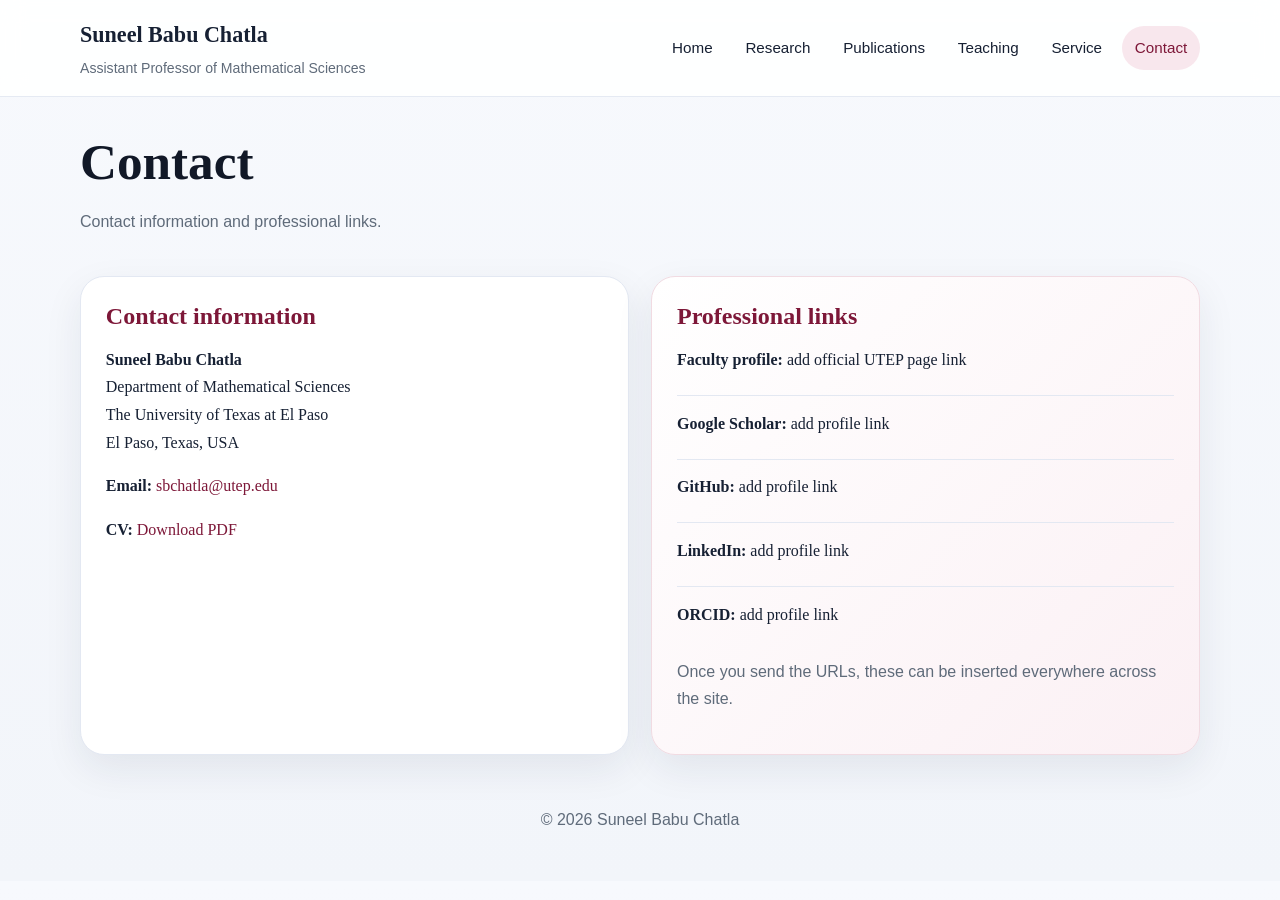
==== contact.html @ 70b5561d "Add files via upload" ====
<!DOCTYPE html>
<html lang="en">
<head>
<meta charset="UTF-8" />
<meta name="viewport" content="width=device-width, initial-scale=1.0" />
<title>Suneel Babu Chatla | Contact</title>
<meta name="description" content="Contact" />
<link rel="stylesheet" href="styles.css" />
</head>
<body>
<header><div class="container topbar"><div class="brand-block"><div class="site-title">Suneel Babu Chatla</div><div class="site-subtitle">Assistant Professor of Mathematical Sciences</div></div><nav><a class="" href="index.html">Home</a><a class="" href="research.html">Research</a><a class="" href="publications.html">Publications</a><a class="" href="teaching.html">Teaching</a><a class="" href="service.html">Service</a><a class="active" href="contact.html">Contact</a></nav></div></header>
<main>
<section class="page-title container">
  <h1>Contact</h1>
  <p>Contact information and professional links.</p>
</section>
<section>
  <div class="container two-col">
    <div class="card">
      <h2>Contact information</h2>
      <p><strong>Suneel Babu Chatla</strong><br>
      Department of Mathematical Sciences<br>
      The University of Texas at El Paso<br>
      El Paso, Texas, USA</p>
      <p><strong>Email:</strong> <a href="mailto:sbchatla@utep.edu">sbchatla@utep.edu</a></p>
      <p><strong>CV:</strong> <a href="cv-Suneel.pdf" target="_blank">Download PDF</a></p>
    </div>
    <div class="card highlight">
      <h2>Professional links</h2>
      <ul class="list-clean">
        <li><strong>Faculty profile:</strong> add official UTEP page link</li>
        <li><strong>Google Scholar:</strong> add profile link</li>
        <li><strong>GitHub:</strong> add profile link</li>
        <li><strong>LinkedIn:</strong> add profile link</li>
        <li><strong>ORCID:</strong> add profile link</li>
      </ul>
      <p class="muted">Once you send the URLs, these can be inserted everywhere across the site.</p>
    </div>
  </div>
</section>
</main>
<footer><div class="container">© 2026 Suneel Babu Chatla</div></footer>
</body></html>
---- styles.css ----
:root {
  --bg: #f4f6fb;
  --surface: rgba(255,255,255,0.82);
  --card: #ffffff;
  --text: #162033;
  --muted: #5f6b7a;
  --accent: #7d1738;
  --accent-2: #b23a5b;
  --accent-soft: #f8e7ed;
  --border: #e3e8f2;
  --shadow: 0 14px 38px rgba(27, 39, 61, 0.08);
  --shadow-soft: 0 8px 24px rgba(27, 39, 61, 0.05);
  --maxw: 1120px;
}
*{box-sizing:border-box}
html{scroll-behavior:smooth}
body{margin:0;font-family:Georgia,"Times New Roman",serif;background:linear-gradient(180deg,#f7f9fd 0%,#f2f5fa 100%);color:var(--text);line-height:1.72}
a{color:var(--accent);text-decoration:none} a:hover{text-decoration:underline}
.container{width:min(94%,var(--maxw));margin:0 auto}
header{position:sticky;top:0;z-index:100;background:rgba(255,255,255,0.88);backdrop-filter:blur(12px);border-bottom:1px solid rgba(227,232,242,.9)}
.topbar{display:flex;align-items:center;justify-content:space-between;gap:1rem;padding:1rem 0}
.brand-block{display:flex;flex-direction:column;gap:.1rem}
.site-title{font-size:1.38rem;font-weight:700;color:var(--text)}
.site-subtitle{font-family:Arial,Helvetica,sans-serif;color:var(--muted);font-size:.88rem}
nav{display:flex;flex-wrap:wrap;gap:.45rem;font-family:Arial,Helvetica,sans-serif;font-size:.95rem}
nav a{color:var(--text);padding:.55rem .8rem;border-radius:999px;transition:.2s ease}
nav a:hover,nav a.active{background:var(--accent-soft);text-decoration:none;color:var(--accent)}
main section{padding:1.2rem 0}
.hero{padding:2.5rem 0 1.2rem}
.hero-grid{display:grid;grid-template-columns:1.8fr .95fr;gap:1.4rem;align-items:start}
.card{background:var(--card);border:1px solid var(--border);border-radius:24px;padding:1.55rem;box-shadow:var(--shadow)}
.card.soft{box-shadow:var(--shadow-soft)}
.hero-card{padding:2rem;background:linear-gradient(135deg,#ffffff 0%,#fff8fb 100%)}
.eyebrow{font-family:Arial,Helvetica,sans-serif;text-transform:uppercase;letter-spacing:.08em;font-size:.78rem;color:var(--accent-2);font-weight:700;margin-bottom:.8rem}
h1,h2,h3{margin-top:0;line-height:1.18;color:#111827} h1{font-size:clamp(2.1rem,4vw,3.25rem);margin-bottom:.5rem} h2{font-size:1.5rem;color:var(--accent);margin-bottom:1rem} h3{font-size:1.1rem;margin-bottom:.6rem}
.subtitle{font-family:Arial,Helvetica,sans-serif;font-size:1.06rem;color:var(--muted);max-width:52rem;margin-bottom:1rem}
.lead{font-size:1.06rem}
.muted,.meta,.mini-heading{font-family:Arial,Helvetica,sans-serif;color:var(--muted)}
.mini-heading{text-transform:uppercase;letter-spacing:.06em;font-size:.78rem;font-weight:700;margin-bottom:.55rem}
.button-row{display:flex;flex-wrap:wrap;gap:.75rem;margin-top:1.3rem}
.btn{display:inline-flex;align-items:center;justify-content:center;padding:.78rem 1.02rem;border-radius:12px;border:1px solid var(--accent);font-family:Arial,Helvetica,sans-serif;font-size:.95rem;font-weight:600;transition:.2s ease}
.btn.primary{background:var(--accent);color:#fff}.btn.secondary{background:#fff;color:var(--accent)}
.btn:hover{text-decoration:none;transform:translateY(-1px)}
.stat-grid{display:grid;grid-template-columns:repeat(3,1fr);gap:.8rem;margin-top:1.2rem}
.stat{padding:1rem;border:1px solid var(--border);border-radius:18px;background:#fff}.stat strong{display:block;font-size:1.45rem;color:var(--accent);line-height:1.1}.stat span{font-family:Arial,Helvetica,sans-serif;font-size:.88rem;color:var(--muted)}
.quick-links{display:grid;gap:.75rem;margin-top:1rem}.quick-links a{display:flex;justify-content:space-between;align-items:center;padding:.9rem 1rem;border:1px solid var(--border);border-radius:16px;background:#fff;color:var(--text);font-family:Arial,Helvetica,sans-serif}.quick-links a:hover{text-decoration:none;border-color:#d3dae8;transform:translateY(-1px)}
.two-col{display:grid;grid-template-columns:1fr 1fr;gap:1.4rem}.three-col{display:grid;grid-template-columns:repeat(3,1fr);gap:1rem}
.page-title{padding:2.2rem 0 .3rem}.page-title h1{margin-bottom:.4rem}.page-title p{max-width:54rem;color:var(--muted);font-family:Arial,Helvetica,sans-serif}
.feature-list,.pub-list,ul{padding-left:1.2rem}.feature-list li,.pub-list li,li+li{margin-top:.5rem}
.list-clean{list-style:none;padding:0;margin:0}.list-clean li{padding:.85rem 0;border-top:1px solid var(--border)}.list-clean li:first-child{border-top:none;padding-top:0}
.section-grid{display:grid;gap:1rem}
.highlight{background:linear-gradient(135deg,#fff 0%,#fbf0f4 100%);border:1px solid #f1dbe2}
.kicker{display:inline-block;background:var(--accent-soft);color:var(--accent);font-family:Arial,Helvetica,sans-serif;font-size:.82rem;font-weight:700;padding:.35rem .7rem;border-radius:999px;margin-bottom:.9rem}
footer{text-align:center;color:var(--muted);font-family:Arial,Helvetica,sans-serif;padding:2rem 0 3rem}
@media (max-width: 950px){.hero-grid,.two-col,.three-col,.stat-grid{grid-template-columns:1fr}.topbar{flex-direction:column;align-items:flex-start}}
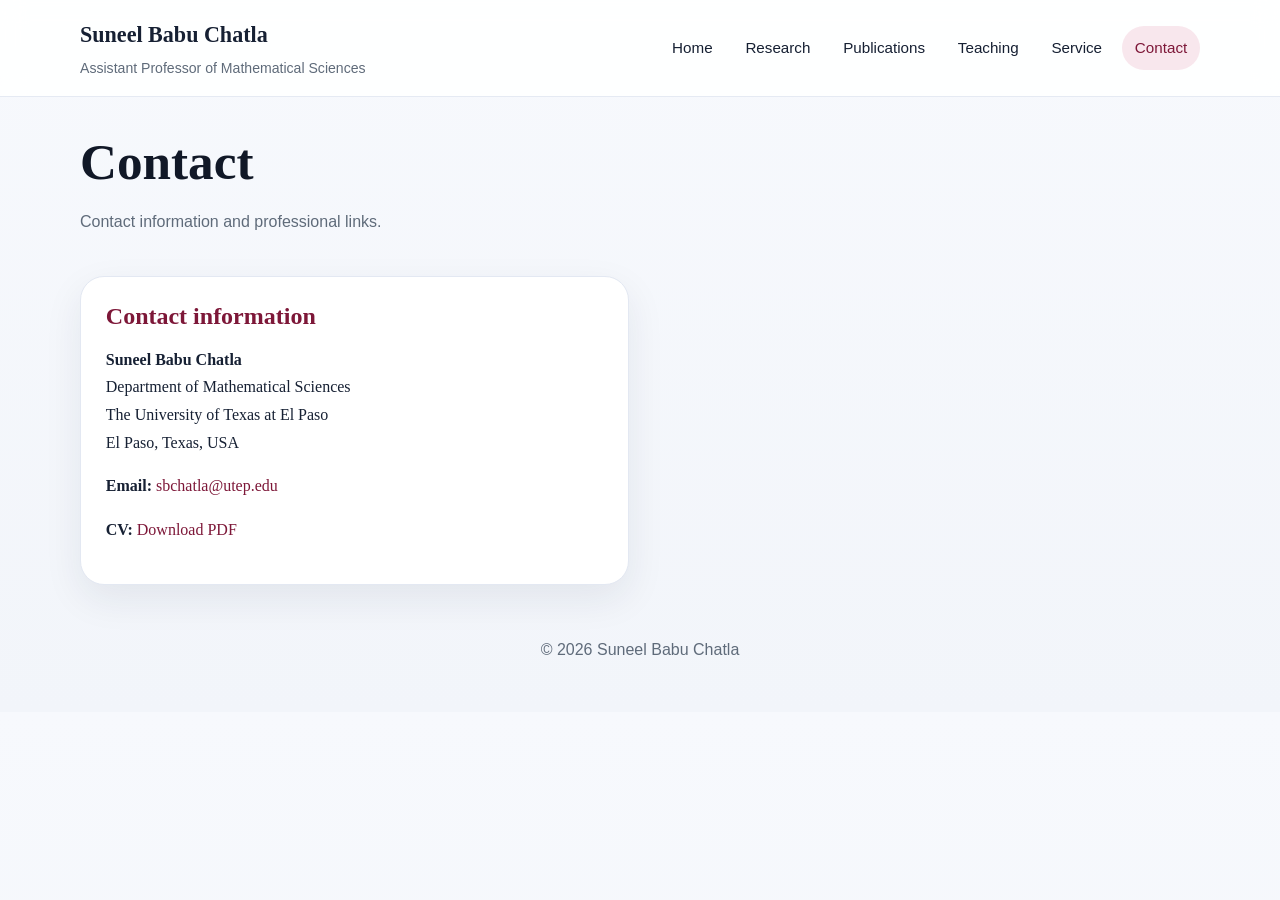
==== commit d636b8d5: "Comment out professional links section Commented out the professional links section in contact.html." ====
--- a/contact.html
+++ b/contact.html
@@ -25,7 +25,7 @@
       <p><strong>Email:</strong> <a href="mailto:sbchatla@utep.edu">sbchatla@utep.edu</a></p>
       <p><strong>CV:</strong> <a href="cv-Suneel.pdf" target="_blank">Download PDF</a></p>
     </div>
-    <div class="card highlight">
+   <!-- <div class="card highlight">
       <h2>Professional links</h2>
       <ul class="list-clean">
         <li><strong>Faculty profile:</strong> add official UTEP page link</li>
@@ -35,9 +35,9 @@
         <li><strong>ORCID:</strong> add profile link</li>
       </ul>
       <p class="muted">Once you send the URLs, these can be inserted everywhere across the site.</p>
-    </div>
+    </div>  -->
   </div>
 </section>
 </main>
 <footer><div class="container">© 2026 Suneel Babu Chatla</div></footer>
-</body></html>+</body></html>
--- a/styles.css
+++ b/styles.css
@@ -53,4 +53,39 @@
 .highlight{background:linear-gradient(135deg,#fff 0%,#fbf0f4 100%);border:1px solid #f1dbe2}
 .kicker{display:inline-block;background:var(--accent-soft);color:var(--accent);font-family:Arial,Helvetica,sans-serif;font-size:.82rem;font-weight:700;padding:.35rem .7rem;border-radius:999px;margin-bottom:.9rem}
 footer{text-align:center;color:var(--muted);font-family:Arial,Helvetica,sans-serif;padding:2rem 0 3rem}
+.profile-links {
+  margin-top: 1rem;
+  display: flex;
+  flex-wrap: wrap;
+  gap: 0.8rem;
+}
+
+.profile-btn {
+  display: inline-block;
+  padding: 0.6rem 1.1rem;
+  border: 1px solid #d7b7c2;
+  border-radius: 999px;
+  color: #8b1e3f;
+  background: #faf3f6;
+  text-decoration: none;
+  font-size: 1rem;
+  font-weight: 600;
+}
+
+.profile-btn:hover {
+  background: #8b1e3f;
+  color: white;
+  text-decoration: none;
+}
 @media (max-width: 950px){.hero-grid,.two-col,.three-col,.stat-grid{grid-template-columns:1fr}.topbar{flex-direction:column;align-items:flex-start}}
+
+
+.simple-home{padding:2.5rem 0 1.5rem}
+.simple-home-grid{display:grid;grid-template-columns:minmax(240px,320px) 1fr;gap:1.5rem;align-items:start}
+.home-photo-wrap{padding:1rem}
+.home-photo{width:100%;aspect-ratio:3/4;object-fit:cover;object-position:center 28%;display:block;border-radius:18px}
+.simple-bio-card{padding:1.8rem 1.9rem}
+.simple-bio-card p{margin:.85rem 0}
+.simple-links-note{margin-top:1rem}
+
+@media (max-width: 950px){.simple-home-grid{grid-template-columns:1fr}.home-photo-wrap{max-width:360px;margin:0 auto}}
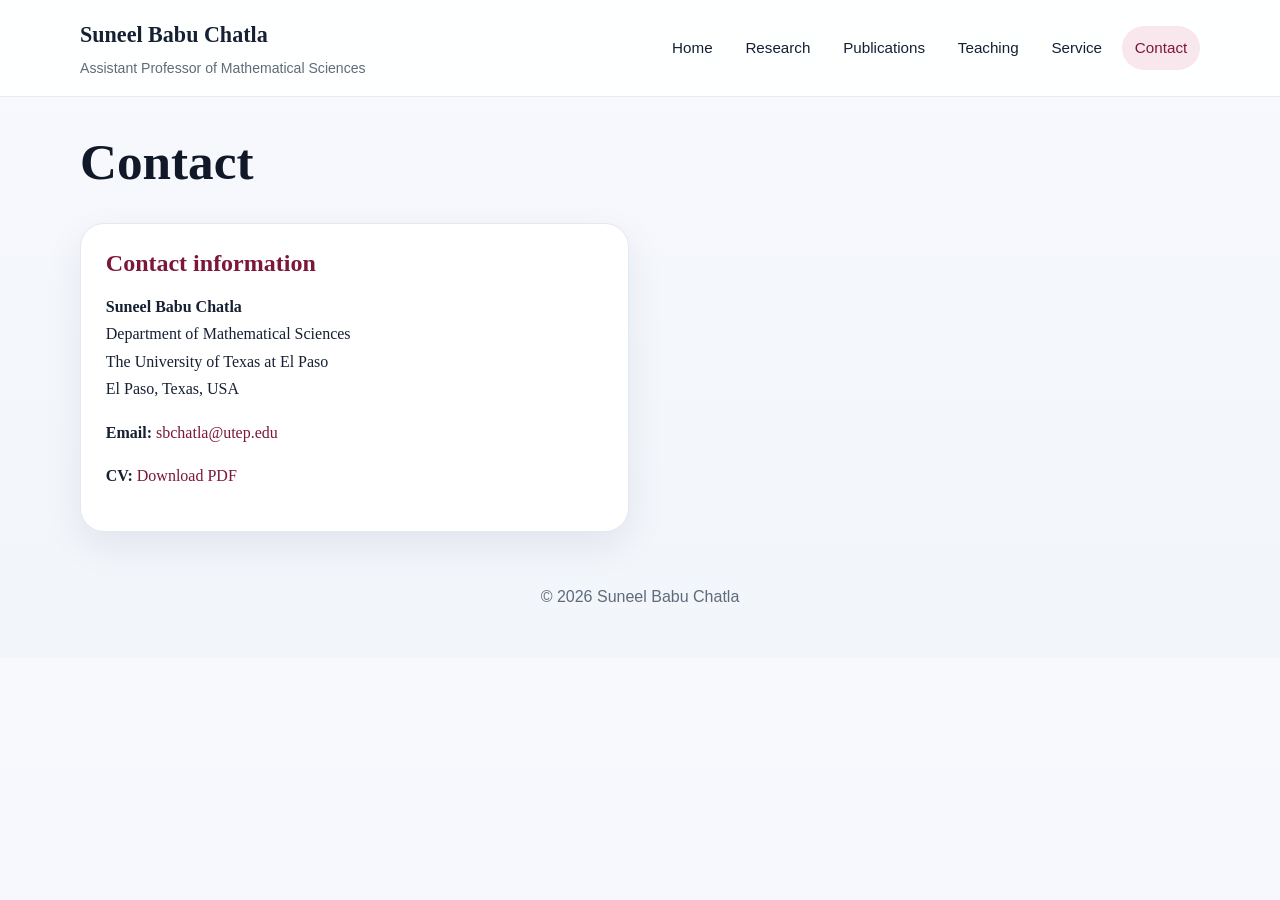
==== commit bc5f33d0: "Comment out contact information paragraph Commented out the contact information paragraph." ====
--- a/contact.html
+++ b/contact.html
@@ -12,7 +12,7 @@
 <main>
 <section class="page-title container">
   <h1>Contact</h1>
-  <p>Contact information and professional links.</p>
+<!--  <p>Contact information and professional links.</p> -->
 </section>
 <section>
   <div class="container two-col">
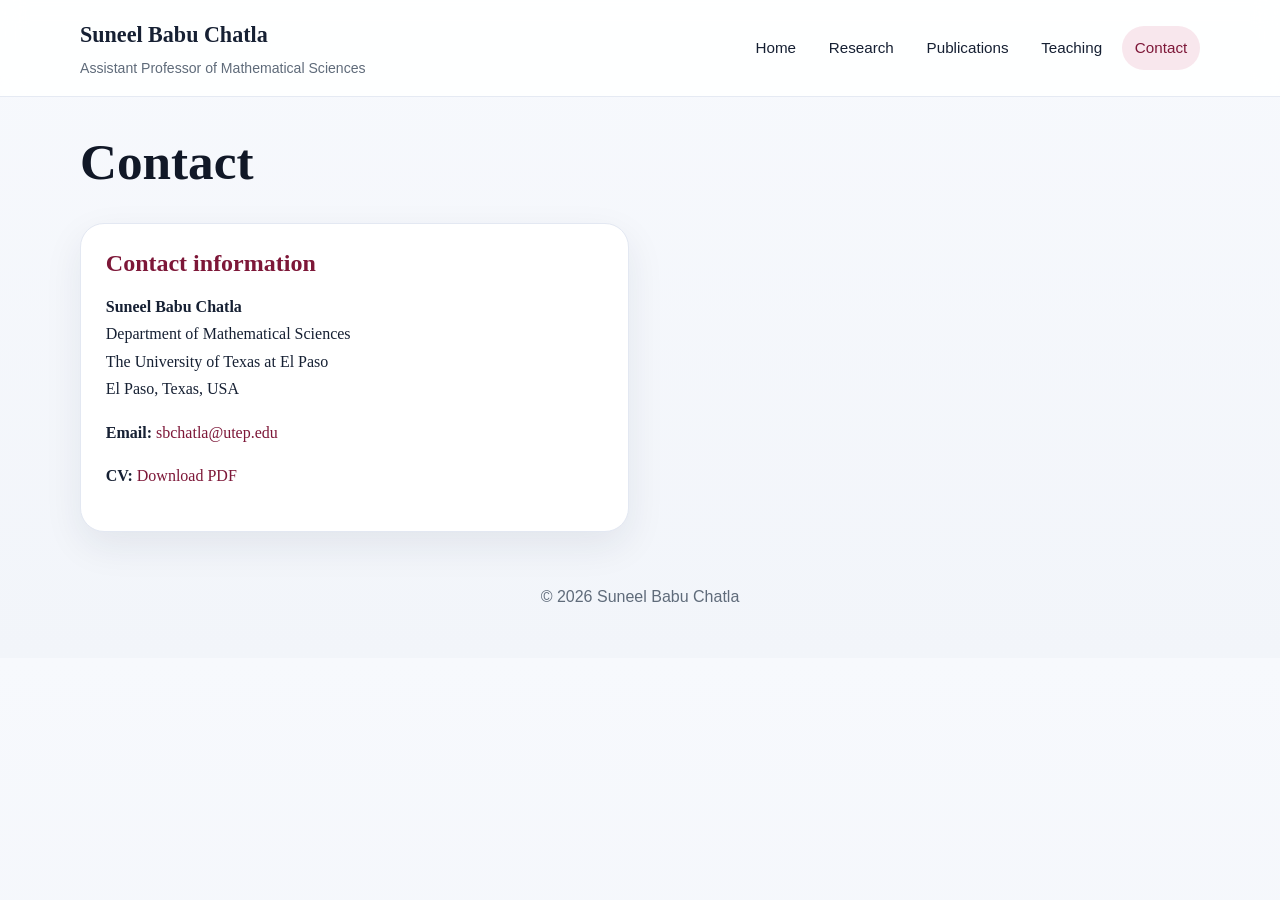
==== commit 15c8d620: "Fix duplicate header in contact.html" ====
--- a/contact.html
+++ b/contact.html
@@ -8,7 +8,7 @@
 <link rel="stylesheet" href="styles.css" />
 </head>
 <body>
-<header><div class="container topbar"><div class="brand-block"><div class="site-title">Suneel Babu Chatla</div><div class="site-subtitle">Assistant Professor of Mathematical Sciences</div></div><nav><a class="" href="index.html">Home</a><a class="" href="research.html">Research</a><a class="" href="publications.html">Publications</a><a class="" href="teaching.html">Teaching</a><a class="" href="service.html">Service</a><a class="active" href="contact.html">Contact</a></nav></div></header>
+<header><div class="container topbar"><div class="brand-block"><div class="site-title">Suneel Babu Chatla</div><div class="site-subtitle">Assistant Professor of Mathematical Sciences</div></div><nav><a class="" href="index.html">Home</a><a class="" href="research.html">Research</a><a class="" href="publications.html">Publications</a><a class="" href="teaching.html">Teaching</a><a class="active" href="contact.html">Contact</a></nav></div></header>
 <main>
 <section class="page-title container">
   <h1>Contact</h1>
